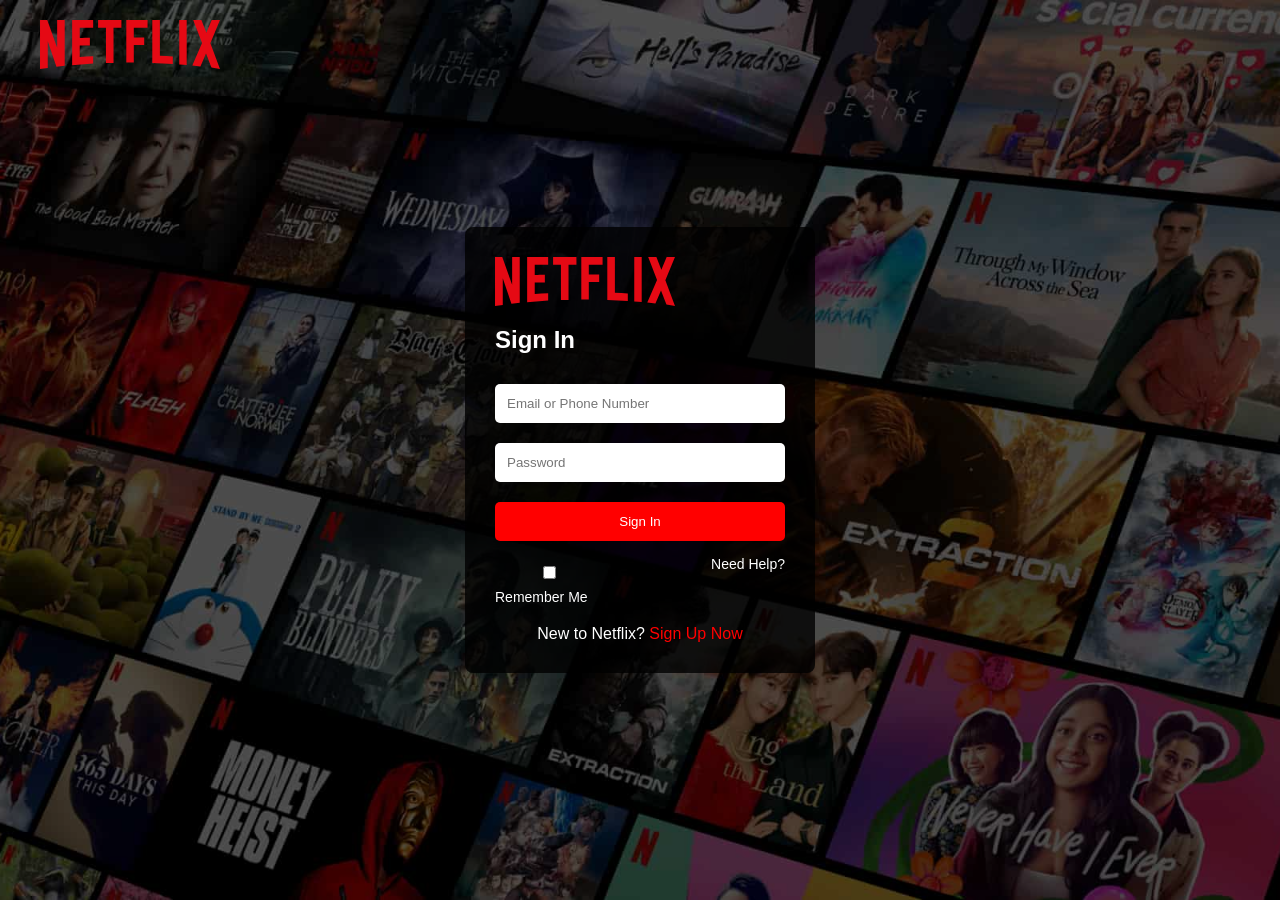
==== netflix.html @ 242cc9be "first commit" ====
<!DOCTYPE html>
<html lang="en">
<head>
    <meta charset="UTF-8">
    <meta name="viewport" content="width=device-width, initial-scale=1.0">
    <title>Netflix Login</title>
    <link rel="stylesheet" href="style.css">
</head>
<body>
    <img src="../assets/logo.svg" class="netflix-logo">
    <div class="container">
        <div class="login-box">
            <img src="../assets/logo.svg" class="logo">

            <h2>Sign In</h2>

            <form>
                <input type="text" placeholder="Email or Phone Number">

                <input type="password" placeholder="Password">

                <button type="submit">Sign In</button>

                <div class="options">
                    <label>
                        <input type="checkbox"> Remember Me
                    </label>

                    <a href="#">Need Help?</a>
                </div>

                <p>New to Netflix? <a href="#">Sign Up Now</a></p>
            </form>
        </div>
    </div>

</body>
</html>
---- style.css ----
*{
    margin:0;
    padding:0;
    box-sizing:border-box;
    font-family:Arial, sans-serif;
}

body{
    background: url("../assets/hero-img.jpg") no-repeat center center/cover;
    height: 100vh;
}

.container{
    width:100%;
    height:100vh;
    background:rgba(0,0,0,0.6);
    display:flex;
    justify-content:center;
    align-items:center;
}

.login-box{
    width:350px;
    background:rgba(0,0,0,0.8);
    padding:30px;
    border-radius:8px;
}

.login-box h1{
    color:red;
    text-align:center;
    margin-bottom:20px;
}

.login-box h2{
    color:white;
    margin-bottom:20px;
}

.login-box input{
    width:100%;
    padding:12px;
    margin:10px 0;
    border:none;
    border-radius:5px;
}

.login-box button{
    width:100%;
    padding:12px;
    background:red;
    color:white;
    border:none;
    border-radius:5px;
    cursor:pointer;
    margin-top:10px;
}

.login-box button:hover{
    background:darkred;
}

.options{
    display:flex;
    justify-content:space-between;
    margin-top:15px;
    color:white;
    font-size:14px;
}

.options a{
    color:white;
    text-decoration:none;
}

.login-box p{
    color:white;
    margin-top:20px;
    text-align:center;
}

.login-box p a{
    color:red;
    text-decoration:none;
}

.logo{
    width: 180px;
    display: block;
    margin-bottom: 20px;
}

.netflix-logo{
    width: 180px;
    position: absolute;
    top: 20px;
    left: 40px;
}
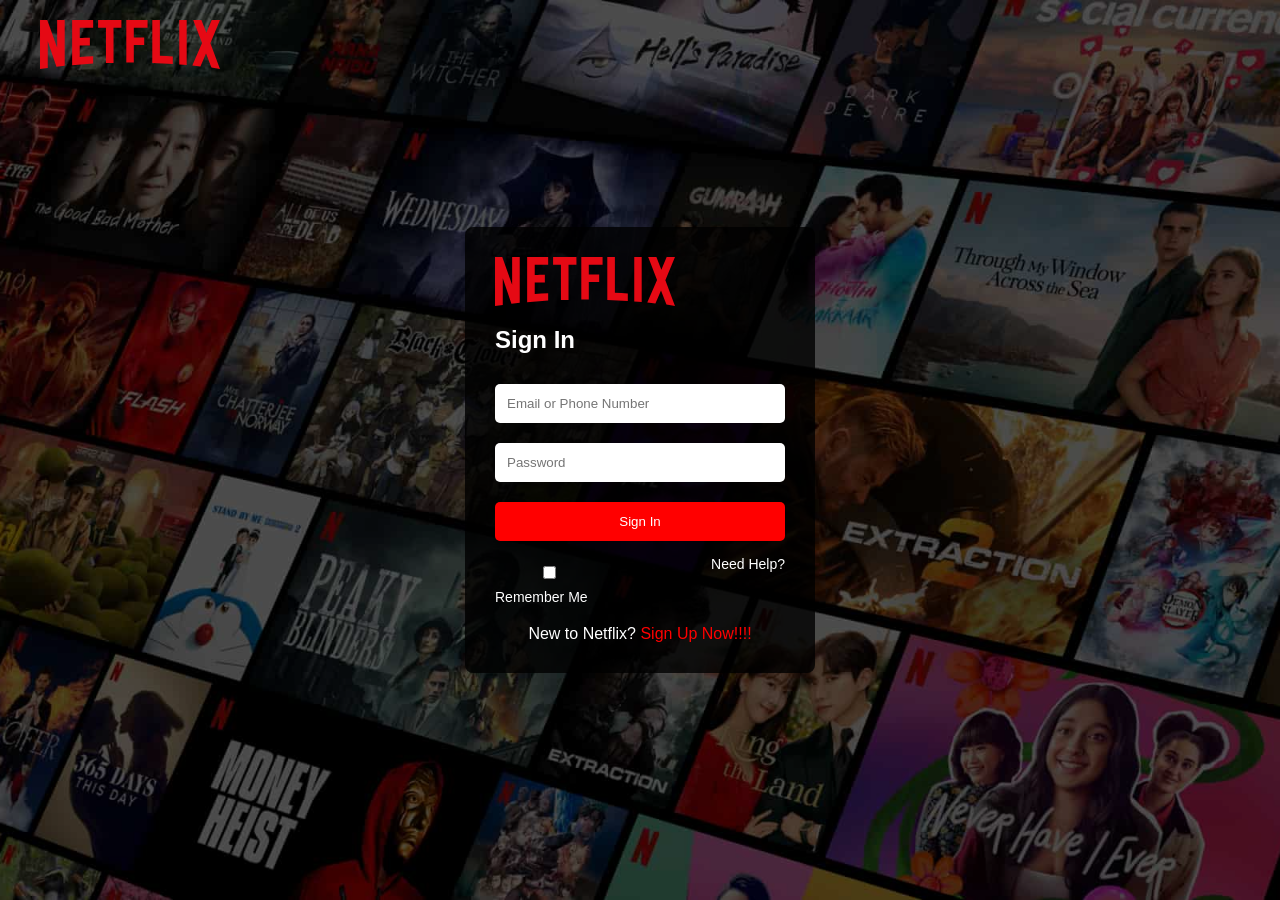
==== commit f07d6af2: "first commit" ====
--- a/netflix.html
+++ b/netflix.html
@@ -29,7 +29,7 @@
                     <a href="#">Need Help?</a>
                 </div>
 
-                <p>New to Netflix? <a href="#">Sign Up Now</a></p>
+                <p>New to Netflix? <a href="#">Sign Up Now!!!!</a></p>
             </form>
         </div>
     </div>
